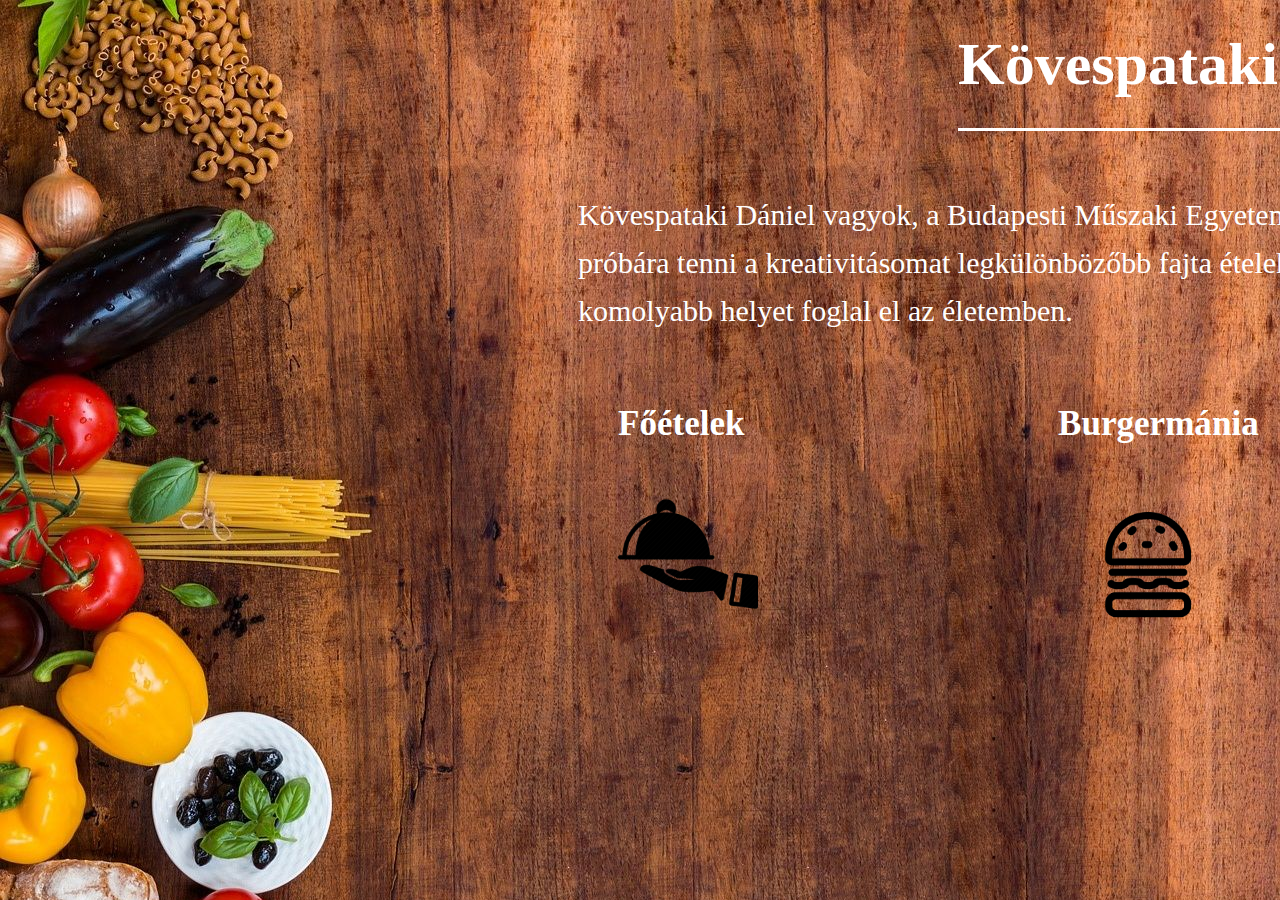
==== index.html @ 0e705dd5 "first commit" ====
<!DOCTYPE html>
<html>
<head>
	<title>Kövespataki Dániel portfólió</title>
	<meta charset="UTF-8">
	<link rel="stylesheet" type="text/css" href="css/style.css">
</head>
<body>
	<header><h1>Kövespataki Dániel portfólió</h1></header>
	<section id="main">
		<p>Kövespataki Dániel vagyok, a Budapesti Műszaki Egyetem hallgatója. Gyerekkorom óta nagyon szeretem próbára tenni a kreativitásomat legkülönbözőbb fajta ételek elkészítésével, és ez a hobbi egyre inkább komolyabb helyet foglal el az életemben. </p>
	</section>
	<section id="lista1">
		<ul>
			<li><h3><a href="foetel.html">Főételek</a></h3></li>
			<li><h3><a href="foetel.html"><img src="images/foetelpikt.png" alt="Főétel piktogram"></a></h3></li>
		</ul>
	</section>
	<section id="lista2">
		<ul>
			<li><h3><a href="burgermania.html">Burgermánia</a></h3></li>
			<li><h3><a href="burgermania.html"><img src="images/burgerpikt.png" alt="Burger piktogram"></a></h3></li>
		</ul>
	</section>
	<section id="lista3">
		<ul>
			<li><h3><a href="desszert.html">Desszertek</a></h3></li>
			<li><h3><a href="desszert.html"><img src="images/desszertpikt.png" alt="Főétel piktogram"></a></h3></li>
		</ul>
	</section>
	<section id="kapcsolat">
		<h2><a href="kapcsolat.html">Kapcsolat</a></h2>
	</section>
</body>
</html>
---- css/style.css ----
body{
	background-image: url(../images/background8.jpg);
	background-size: cover;
	color: white;
	font-family:Times New Roman, Helvetica, sans-serif;
	font-size:30px;
	line-height:1.6em;
	width: 1900px;
}
header{
	margin-top: 30px;
	margin-left: 50%;
	margin-bottom: 60px;
	border-bottom: solid;
}

#main{
	margin-left: 30%;
}

#lista1{
	float: left;
	margin-left: 30%;
}
#lista2{
	float: left;
}
#lista3{
	float: left;
}

#lista1 img{
	width: 35%;
}
#lista2 img{
	width: 35%;
}
#lista3 img{
	width: 50%;
}
a{
	text-decoration: none;
	color: white;
}
a:hover{
	color: red;
}
ul{
	list-style-type: none;
}
#kapcsolat a{
	text-decoration: underline;
}
#kapcsolat{
	padding-top: 300px;
}
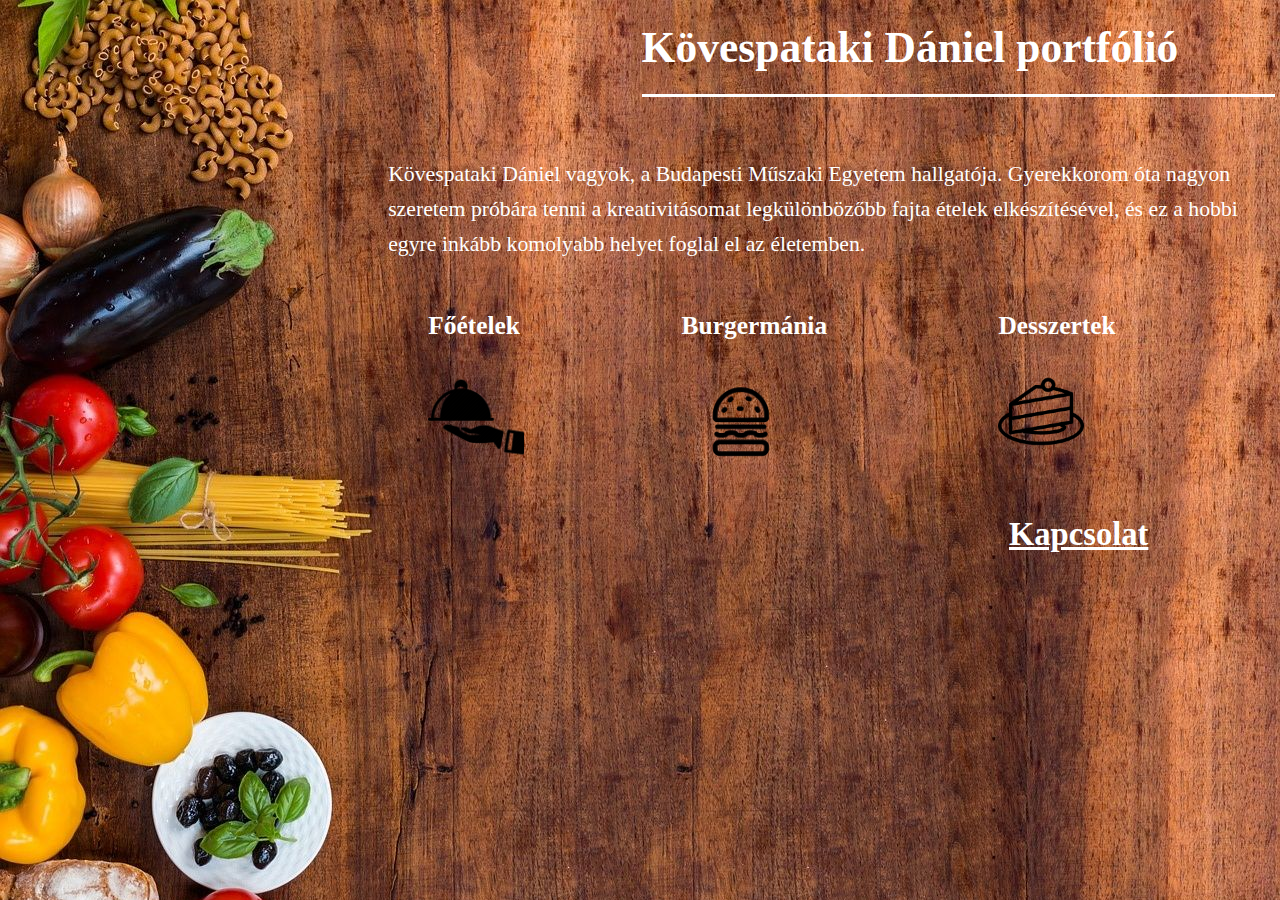
==== commit 3de8b05c: "third commit" ====
--- a/index.html
+++ b/index.html
@@ -4,6 +4,7 @@
 	<title>Kövespataki Dániel portfólió</title>
 	<meta charset="UTF-8">
 	<link rel="stylesheet" type="text/css" href="css/style.css">
+	<meta name="viewport" content="width=device-width, initial-scale=1">
 </head>
 <body>
 	<header><h1>Kövespataki Dániel portfólió</h1></header>
--- a/css/style.css
+++ b/css/style.css
@@ -3,9 +3,9 @@
 	background-size: cover;
 	color: white;
 	font-family:Times New Roman, Helvetica, sans-serif;
-	font-size:30px;
+	font-size:1.7vw;
 	line-height:1.6em;
-	width: 1900px;
+	width: 99%;
 }
 header{
 	margin-top: 30px;
@@ -21,22 +21,26 @@
 #lista1{
 	float: left;
 	margin-left: 30%;
+	width: 20%;
 }
 #lista2{
 	float: left;
+	width: 20%;
 }
 #lista3{
 	float: left;
+	width: 20%;
+	margin-left: 5%;
 }
 
 #lista1 img{
-	width: 35%;
+	width: 45%;
 }
 #lista2 img{
-	width: 35%;
+	width: 55%;
 }
 #lista3 img{
-	width: 50%;
+	width: 40%;
 }
 a{
 	text-decoration: none;
@@ -52,5 +56,6 @@
 	text-decoration: underline;
 }
 #kapcsolat{
-	padding-top: 300px;
+	float: right;
+	margin-right: 10%;
 }
